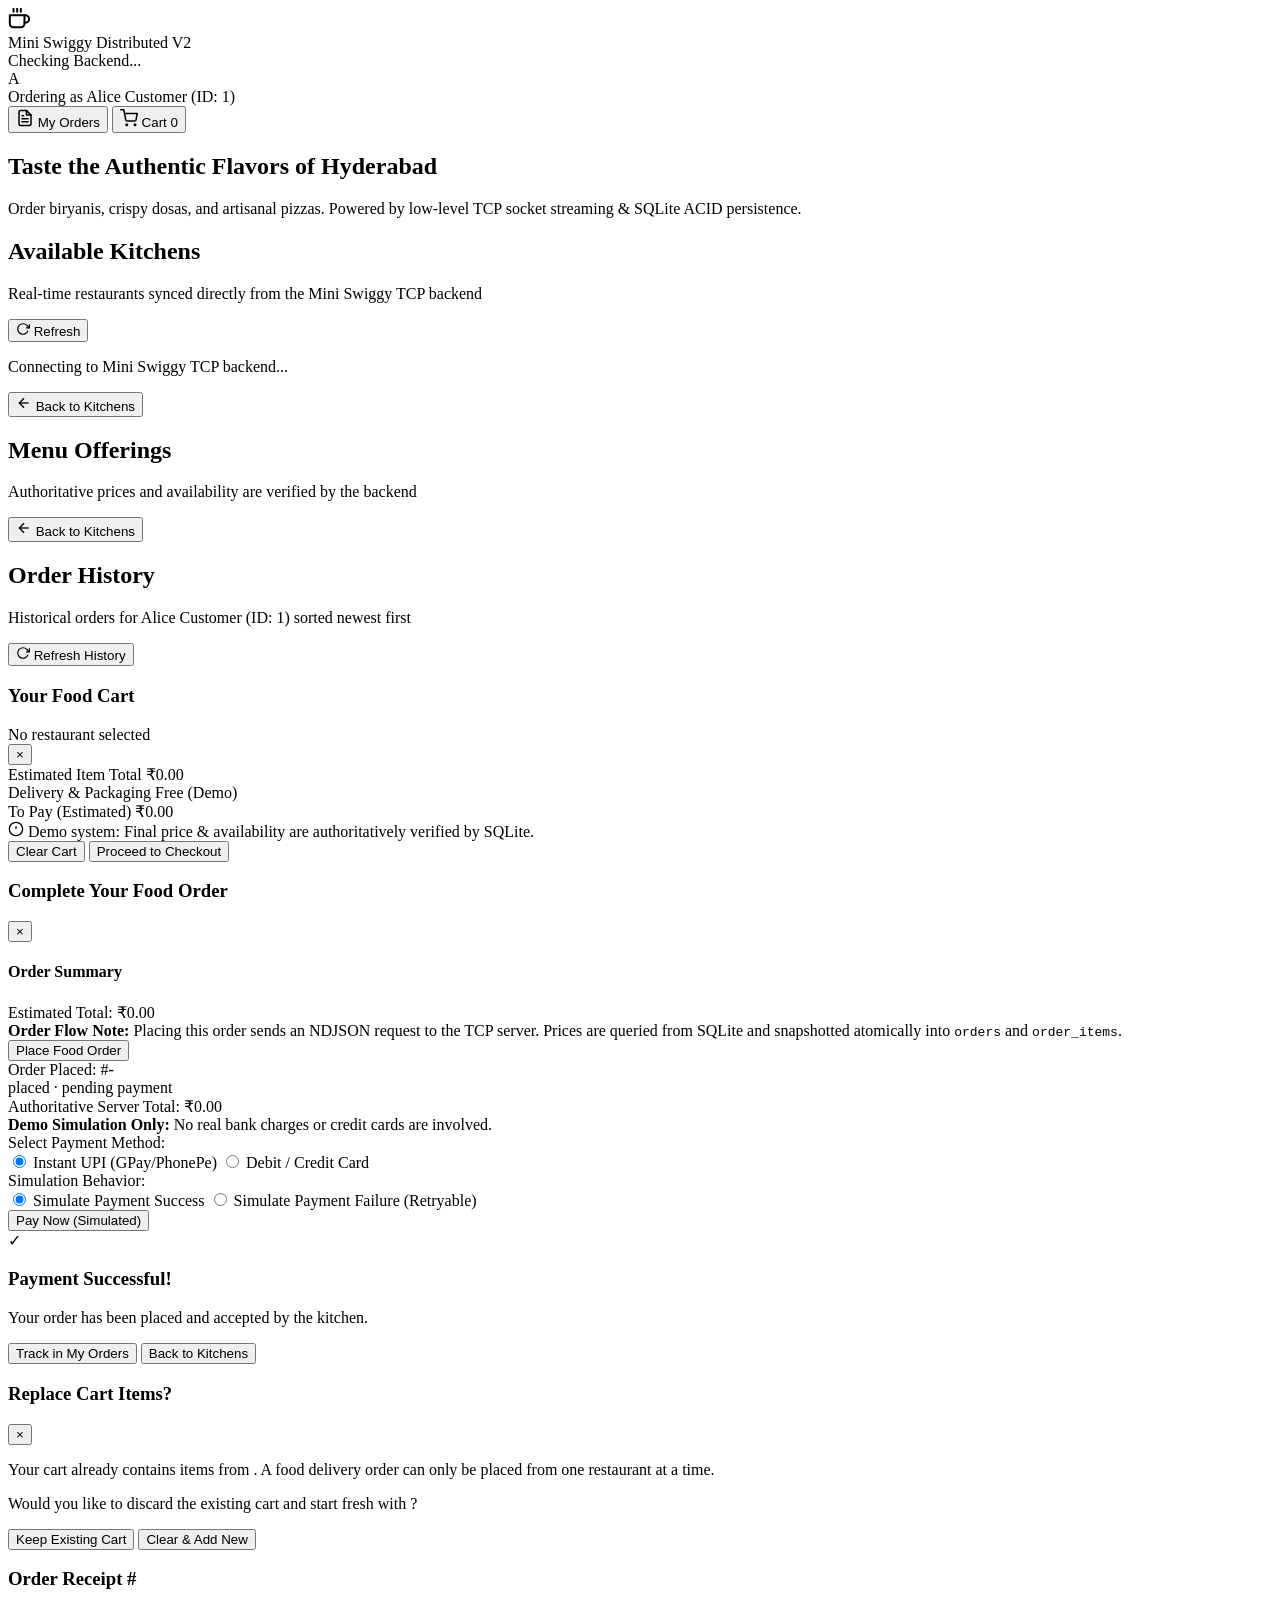
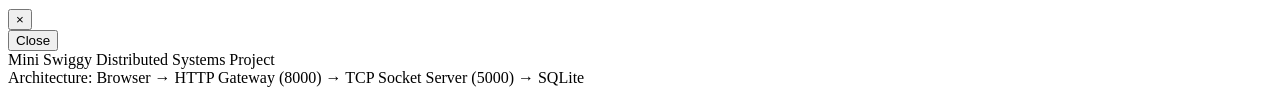
==== web/index.html @ 0da254f9 "Add customer web interface and lightweight HTTP API gateway" ====
<!DOCTYPE html>
<html lang="en">
<head>
  <meta charset="UTF-8">
  <meta name="viewport" content="width=device-width, initial-scale=1.0">
  <title>Mini Swiggy — Distributed Food Delivery</title>
  <link rel="stylesheet" href="/styles.css">
</head>
<body>
  <!-- Global Top Navigation -->
  <header class="top-nav">
    <div class="nav-container">
      <div class="brand-group" id="nav-brand" role="button" tabindex="0">
        <div class="brand-icon">
          <svg viewBox="0 0 24 24" width="22" height="22" fill="none" stroke="currentColor" stroke-width="2.2" stroke-linecap="round" stroke-linejoin="round">
            <path d="M18 8h1a4 4 0 0 1 0 8h-1"></path>
            <path d="M2 8h16v9a4 4 0 0 1-4 4H6a4 4 0 0 1-4-4V8z"></path>
            <line x1="6" y1="1" x2="6" y2="4"></line>
            <line x1="10" y1="1" x2="10" y2="4"></line>
            <line x1="14" y1="1" x2="14" y2="4"></line>
          </svg>
        </div>
        <div class="brand-text">
          <span class="brand-title">Mini Swiggy</span>
          <span class="brand-badge">Distributed V2</span>
        </div>
      </div>

      <!-- Center Status Pill -->
      <div class="backend-status-pill" id="backend-status-badge" title="TCP Backend Connection State">
        <span class="status-dot status-checking"></span>
        <span id="backend-status-text">Checking Backend...</span>
      </div>

      <!-- Right Action Items -->
      <div class="nav-actions">
        <!-- Customer Identity Badge (Verified Seed User Alice Customer) -->
        <div class="customer-badge" title="Development Customer Identity (ID: 1)">
          <div class="customer-avatar">A</div>
          <div class="customer-info">
            <span class="customer-label">Ordering as</span>
            <span class="customer-name" id="current-customer-name">Alice Customer (ID: 1)</span>
          </div>
        </div>

        <button class="nav-btn" id="btn-nav-orders" title="View past orders">
          <svg viewBox="0 0 24 24" width="18" height="18" fill="none" stroke="currentColor" stroke-width="2" stroke-linecap="round" stroke-linejoin="round">
            <path d="M14 2H6a2 2 0 0 0-2 2v16a2 2 0 0 0 2 2h12a2 2 0 0 0 2-2V8z"></path>
            <polyline points="14 2 14 8 20 8"></polyline>
            <line x1="16" y1="13" x2="8" y2="13"></line>
            <line x1="16" y1="17" x2="8" y2="17"></line>
            <polyline points="10 9 9 9 8 9"></polyline>
          </svg>
          <span>My Orders</span>
        </button>

        <button class="nav-btn cart-btn" id="btn-nav-cart" aria-label="Shopping Cart">
          <svg viewBox="0 0 24 24" width="18" height="18" fill="none" stroke="currentColor" stroke-width="2" stroke-linecap="round" stroke-linejoin="round">
            <circle cx="9" cy="21" r="1"></circle>
            <circle cx="20" cy="21" r="1"></circle>
            <path d="M1 1h4l2.68 13.39a2 2 0 0 0 2 1.61h9.72a2 2 0 0 0 2-1.61L23 6H6"></path>
          </svg>
          <span>Cart</span>
          <span class="cart-counter" id="cart-item-count">0</span>
        </button>
      </div>
    </div>
  </header>

  <!-- Notification Banner / Toast Container -->
  <div class="toast-container" id="toast-container" aria-live="polite"></div>

  <!-- Main Content Views -->
  <main class="main-container" id="main-content">
    
    <!-- VIEW 1: Restaurants List -->
    <section class="view-section active" id="view-restaurants">
      <div class="hero-banner">
        <div class="hero-content">
          <h1>Taste the Authentic Flavors of Hyderabad</h1>
          <p>Order biryanis, crispy dosas, and artisanal pizzas. Powered by low-level TCP socket streaming & SQLite ACID persistence.</p>
        </div>
      </div>

      <div class="section-header">
        <div>
          <h2>Available Kitchens</h2>
          <p class="section-subtitle">Real-time restaurants synced directly from the Mini Swiggy TCP backend</p>
        </div>
        <button class="btn-secondary btn-sm" id="btn-refresh-restaurants">
          <svg viewBox="0 0 24 24" width="14" height="14" fill="none" stroke="currentColor" stroke-width="2">
            <path d="M23 4v6h-6"></path>
            <path d="M20.49 15a9 9 0 1 1-2.12-9.36L23 10"></path>
          </svg>
          Refresh
        </button>
      </div>

      <!-- Restaurant Cards Grid -->
      <div class="restaurants-grid" id="restaurants-list">
        <!-- Rendered dynamically by app.js -->
        <div class="loading-state">
          <div class="spinner"></div>
          <p>Connecting to Mini Swiggy TCP backend...</p>
        </div>
      </div>
    </section>

    <!-- VIEW 2: Restaurant Menu -->
    <section class="view-section" id="view-menu">
      <div class="menu-nav-bar">
        <button class="btn-text" id="btn-back-to-restaurants">
          <svg viewBox="0 0 24 24" width="16" height="16" fill="none" stroke="currentColor" stroke-width="2">
            <line x1="19" y1="12" x2="5" y2="12"></line>
            <polyline points="12 19 5 12 12 5"></polyline>
          </svg>
          Back to Kitchens
        </button>
      </div>

      <div class="restaurant-header-card" id="restaurant-detail-header">
        <!-- Rendered dynamically by app.js -->
      </div>

      <div class="section-header">
        <div>
          <h2>Menu Offerings</h2>
          <p class="section-subtitle">Authoritative prices and availability are verified by the backend</p>
        </div>
      </div>

      <div class="menu-grid" id="menu-items-list">
        <!-- Rendered dynamically by app.js -->
      </div>
    </section>

    <!-- VIEW 3: My Orders History -->
    <section class="view-section" id="view-orders">
      <div class="menu-nav-bar">
        <button class="btn-text" id="btn-back-from-orders">
          <svg viewBox="0 0 24 24" width="16" height="16" fill="none" stroke="currentColor" stroke-width="2">
            <line x1="19" y1="12" x2="5" y2="12"></line>
            <polyline points="12 19 5 12 12 5"></polyline>
          </svg>
          Back to Kitchens
        </button>
      </div>

      <div class="section-header">
        <div>
          <h2>Order History</h2>
          <p class="section-subtitle">Historical orders for Alice Customer (ID: 1) sorted newest first</p>
        </div>
        <button class="btn-secondary btn-sm" id="btn-refresh-orders">
          <svg viewBox="0 0 24 24" width="14" height="14" fill="none" stroke="currentColor" stroke-width="2">
            <path d="M23 4v6h-6"></path>
            <path d="M20.49 15a9 9 0 1 1-2.12-9.36L23 10"></path>
          </svg>
          Refresh History
        </button>
      </div>

      <div class="orders-list" id="orders-history-list">
        <!-- Rendered dynamically by app.js -->
      </div>
    </section>

  </main>

  <!-- Slide-out Shopping Cart Drawer -->
  <div class="drawer-overlay" id="cart-drawer-overlay">
    <div class="drawer" id="cart-drawer">
      <div class="drawer-header">
        <div class="drawer-title-group">
          <h3>Your Food Cart</h3>
          <span class="restaurant-tag" id="cart-restaurant-name">No restaurant selected</span>
        </div>
        <button class="close-btn" id="btn-close-cart" aria-label="Close cart">&times;</button>
      </div>

      <div class="drawer-body" id="cart-items-container">
        <!-- Rendered dynamically by app.js -->
      </div>

      <div class="drawer-footer" id="cart-footer">
        <div class="price-summary">
          <div class="price-row">
            <span>Estimated Item Total</span>
            <span id="cart-subtotal-amount">₹0.00</span>
          </div>
          <div class="price-row text-muted">
            <span>Delivery & Packaging</span>
            <span>Free (Demo)</span>
          </div>
          <div class="price-row total-row">
            <span>To Pay (Estimated)</span>
            <span class="total-price" id="cart-total-amount">₹0.00</span>
          </div>
        </div>

        <div class="demo-notice-card">
          <svg viewBox="0 0 24 24" width="16" height="16" fill="none" stroke="currentColor" stroke-width="2">
            <circle cx="12" cy="12" r="10"></circle>
            <line x1="12" y1="8" x2="12" y2="12"></line>
            <line x1="12" y1="16" x2="12.01" y2="16"></line>
          </svg>
          <span>Demo system: Final price & availability are authoritatively verified by SQLite.</span>
        </div>

        <div class="cart-actions">
          <button class="btn-danger-outline btn-sm" id="btn-clear-cart">Clear Cart</button>
          <button class="btn-primary" id="btn-proceed-checkout">Proceed to Checkout</button>
        </div>
      </div>
    </div>
  </div>

  <!-- Checkout & Simulated Payment Modal -->
  <div class="modal-overlay" id="checkout-modal-overlay">
    <div class="modal" id="checkout-modal">
      <div class="modal-header">
        <h3 id="checkout-modal-title">Complete Your Food Order</h3>
        <button class="close-btn" id="btn-close-checkout">&times;</button>
      </div>

      <div class="modal-body" id="checkout-modal-body">
        <!-- STEP 1: Review & Place Order -->
        <div class="checkout-step active" id="checkout-step-review">
          <div class="order-review-box">
            <h4>Order Summary</h4>
            <div id="checkout-items-summary"></div>
            <div class="checkout-total-box">
              <span>Estimated Total:</span>
              <span class="highlight-total" id="checkout-estimated-total">₹0.00</span>
            </div>
          </div>

          <div class="alert-box alert-info">
            <strong>Order Flow Note:</strong> Placing this order sends an NDJSON request to the TCP server. Prices are queried from SQLite and snapshotted atomically into <code>orders</code> and <code>order_items</code>.
          </div>

          <button class="btn-primary btn-block" id="btn-submit-order">
            Place Food Order
          </button>
        </div>

        <!-- STEP 2: Simulated Payment Panel -->
        <div class="checkout-step" id="checkout-step-payment">
          <div class="payment-order-info">
            <div class="info-tag">Order Placed: #<strong id="pay-order-id">-</strong></div>
            <div class="info-status status-placed" id="pay-order-status">placed · pending payment</div>
          </div>

          <div class="payment-amount-hero">
            <span class="pay-label">Authoritative Server Total:</span>
            <span class="pay-amount" id="pay-server-amount">₹0.00</span>
          </div>

          <div class="alert-box alert-warning">
            <strong>Demo Simulation Only:</strong> No real bank charges or credit cards are involved.
          </div>

          <div class="payment-options">
            <label class="form-label">Select Payment Method:</label>
            <div class="payment-methods-grid">
              <label class="method-card">
                <input type="radio" name="pay-method" value="simulated_upi" checked>
                <span>Instant UPI (GPay/PhonePe)</span>
              </label>
              <label class="method-card">
                <input type="radio" name="pay-method" value="simulated_card">
                <span>Debit / Credit Card</span>
              </label>
            </div>

            <!-- Simulation Controller (For testing and demonstrating fault tolerance!) -->
            <div class="sim-toggle-box">
              <label class="form-label">Simulation Behavior:</label>
              <div class="sim-toggle-options">
                <label class="radio-chip">
                  <input type="radio" name="pay-sim-result" value="success" checked>
                  <span class="chip-success">Simulate Payment Success</span>
                </label>
                <label class="radio-chip">
                  <input type="radio" name="pay-sim-result" value="failure">
                  <span class="chip-failure">Simulate Payment Failure (Retryable)</span>
                </label>
              </div>
            </div>
          </div>

          <button class="btn-success btn-block" id="btn-confirm-payment">
            Pay Now (Simulated)
          </button>
        </div>

        <!-- STEP 3: Order Receipt & Confirmation -->
        <div class="checkout-step" id="checkout-step-confirmation">
          <div class="success-banner" id="confirmation-banner">
            <div class="success-icon">✓</div>
            <h3 id="confirmation-title">Payment Successful!</h3>
            <p id="confirmation-subtitle">Your order has been placed and accepted by the kitchen.</p>
          </div>

          <div class="receipt-box" id="confirmation-receipt-content">
            <!-- Rendered dynamically by app.js -->
          </div>

          <div class="confirmation-actions">
            <button class="btn-secondary" id="btn-confirm-view-orders">Track in My Orders</button>
            <button class="btn-primary" id="btn-confirm-back-home">Back to Kitchens</button>
          </div>
        </div>

      </div>
    </div>
  </div>

  <!-- Restaurant Switch Conflict Alert Modal -->
  <div class="modal-overlay" id="conflict-modal-overlay">
    <div class="modal modal-sm" id="conflict-modal">
      <div class="modal-header">
        <h3>Replace Cart Items?</h3>
        <button class="close-btn" id="btn-close-conflict">&times;</button>
      </div>
      <div class="modal-body">
        <p>Your cart already contains items from <strong id="conflict-current-restaurant"></strong>. A food delivery order can only be placed from one restaurant at a time.</p>
        <p class="text-muted">Would you like to discard the existing cart and start fresh with <strong id="conflict-new-restaurant"></strong>?</p>
        <div class="modal-actions">
          <button class="btn-secondary" id="btn-conflict-cancel">Keep Existing Cart</button>
          <button class="btn-danger" id="btn-conflict-confirm">Clear &amp; Add New</button>
        </div>
      </div>
    </div>
  </div>

  <!-- Order Receipt Detail Modal (for My Orders view) -->
  <div class="modal-overlay" id="receipt-modal-overlay">
    <div class="modal" id="receipt-modal">
      <div class="modal-header">
        <h3>Order Receipt #<span id="detail-receipt-id"></span></h3>
        <button class="close-btn" id="btn-close-receipt">&times;</button>
      </div>
      <div class="modal-body" id="detail-receipt-body">
        <!-- Rendered dynamically by app.js -->
      </div>
      <div class="modal-footer">
        <button class="btn-secondary" id="btn-dismiss-receipt">Close</button>
      </div>
    </div>
  </div>

  <footer class="app-footer">
    <div class="footer-container">
      <div class="footer-brand">Mini Swiggy Distributed Systems Project</div>
      <div class="footer-meta">
        <span>Architecture: Browser &rarr; HTTP Gateway (8000) &rarr; TCP Socket Server (5000) &rarr; SQLite</span>
      </div>
    </div>
  </footer>

  <script src="/app.js"></script>
</body>
</html>
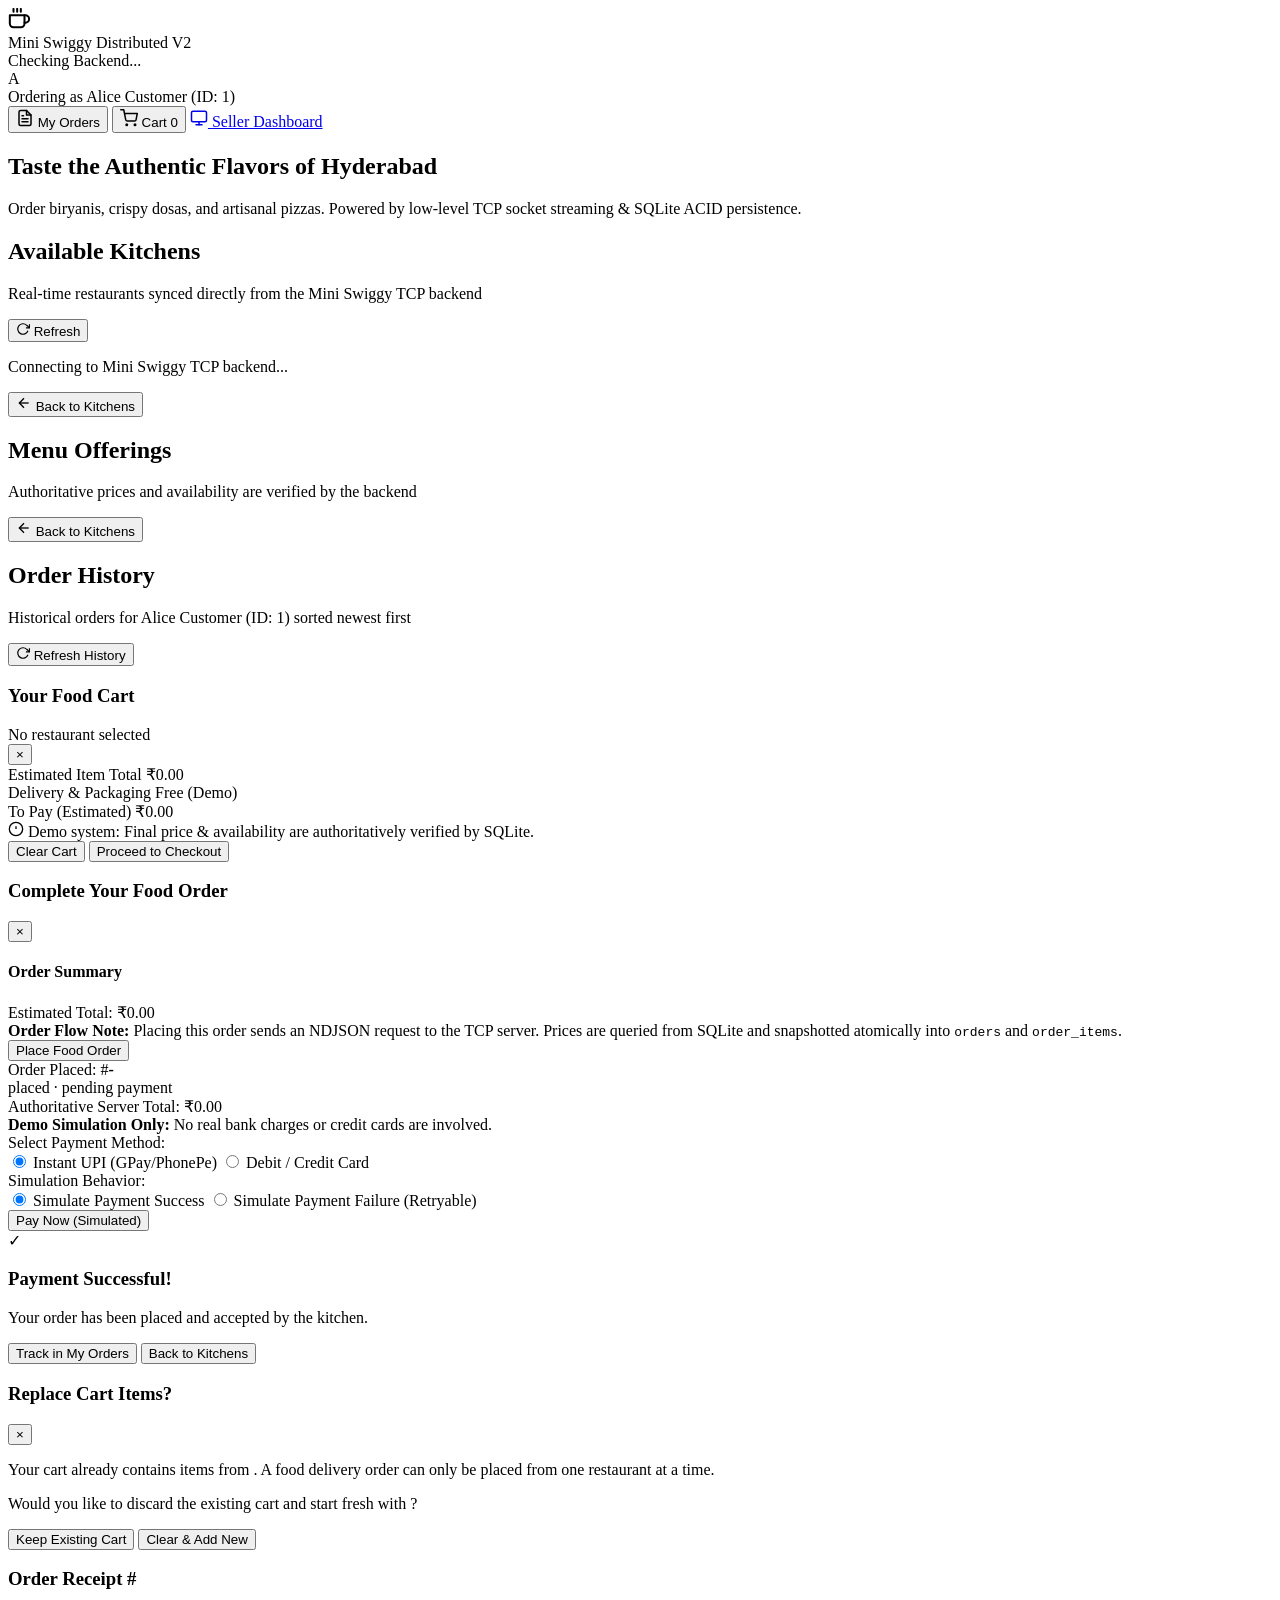
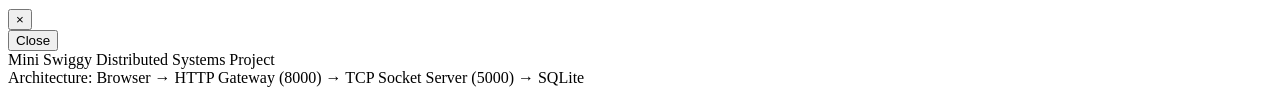
==== commit 9f3772d8: "Add seller dashboard and restaurant order management" ====
--- a/web/index.html
+++ b/web/index.html
@@ -63,6 +63,15 @@
           <span>Cart</span>
           <span class="cart-counter" id="cart-item-count">0</span>
         </button>
+
+        <a href="/seller" class="nav-btn seller-hub-link" id="link-nav-seller" title="Switch to Restaurant Seller Dashboard">
+          <svg viewBox="0 0 24 24" width="18" height="18" fill="none" stroke="currentColor" stroke-width="2" stroke-linecap="round" stroke-linejoin="round">
+            <rect x="2" y="3" width="20" height="14" rx="2" ry="2"></rect>
+            <line x1="8" y1="21" x2="16" y2="21"></line>
+            <line x1="12" y1="17" x2="12" y2="21"></line>
+          </svg>
+          <span>Seller Dashboard</span>
+        </a>
       </div>
     </div>
   </header>
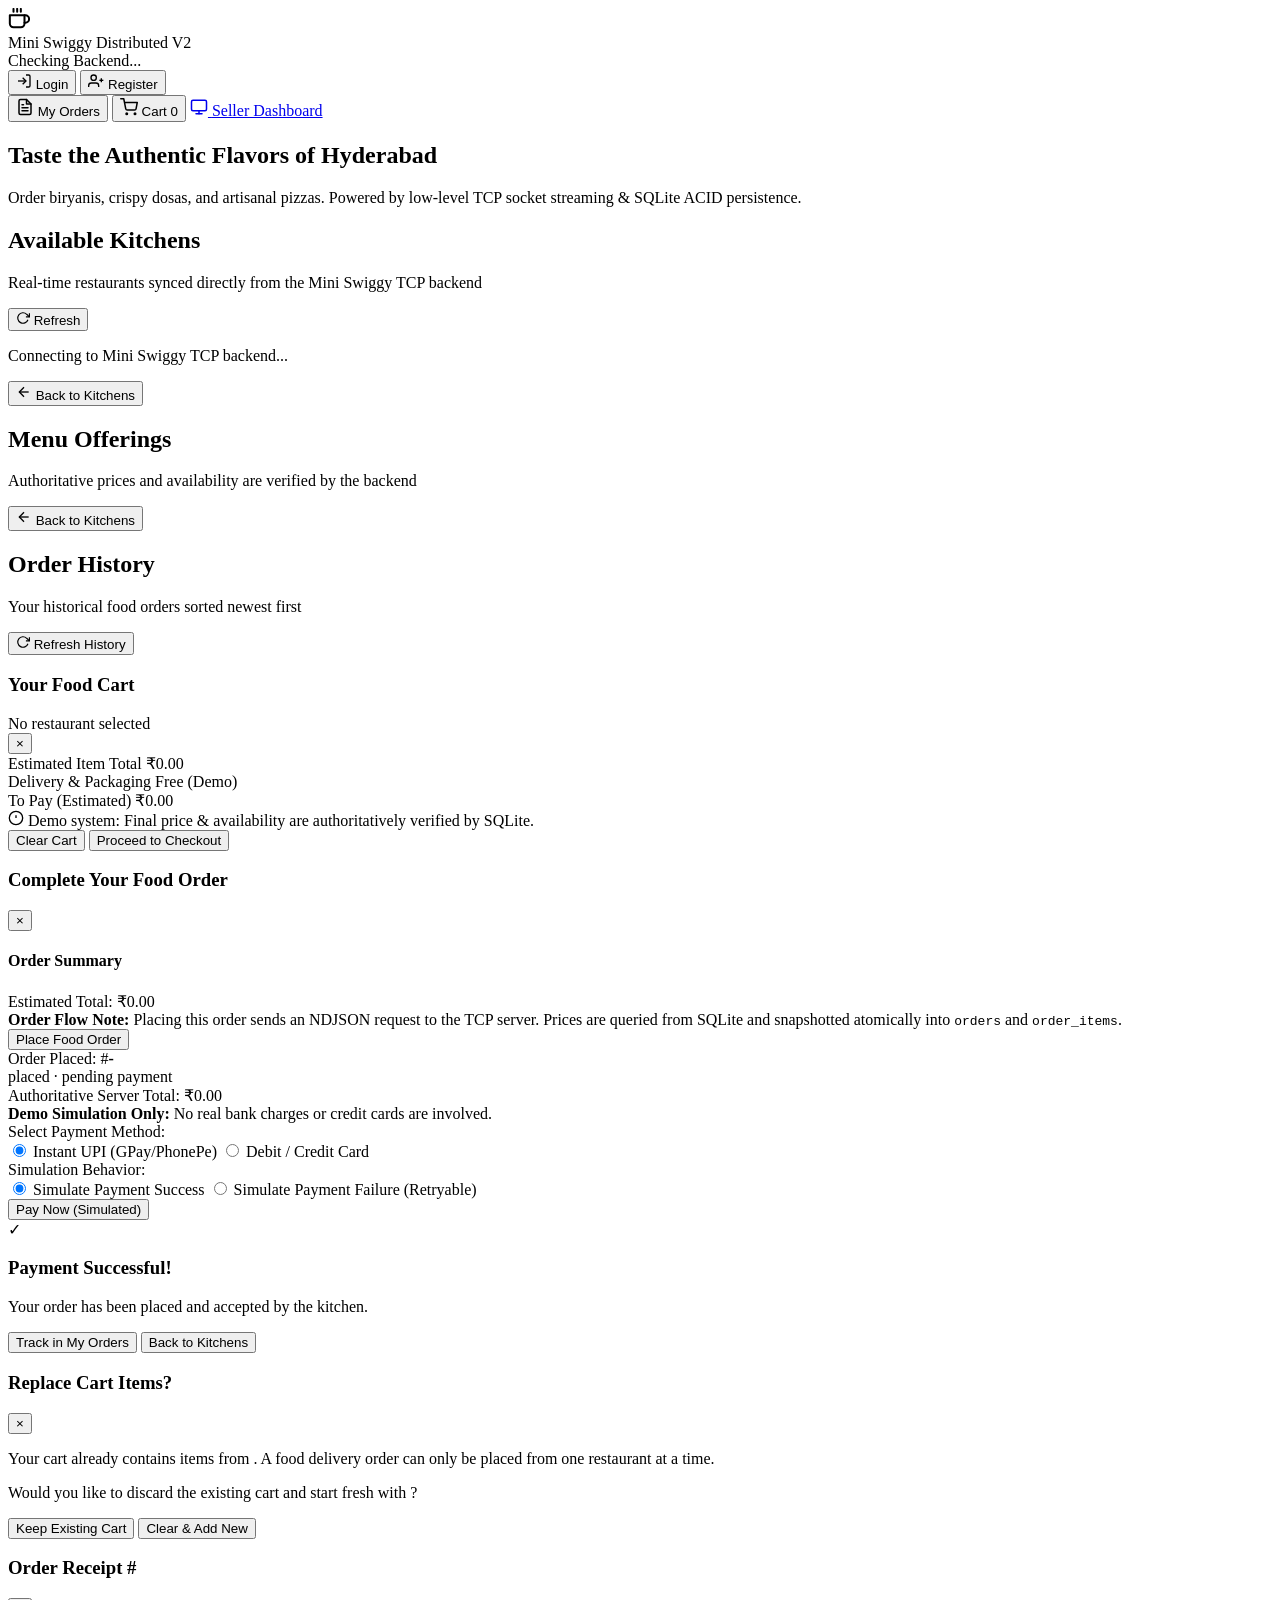
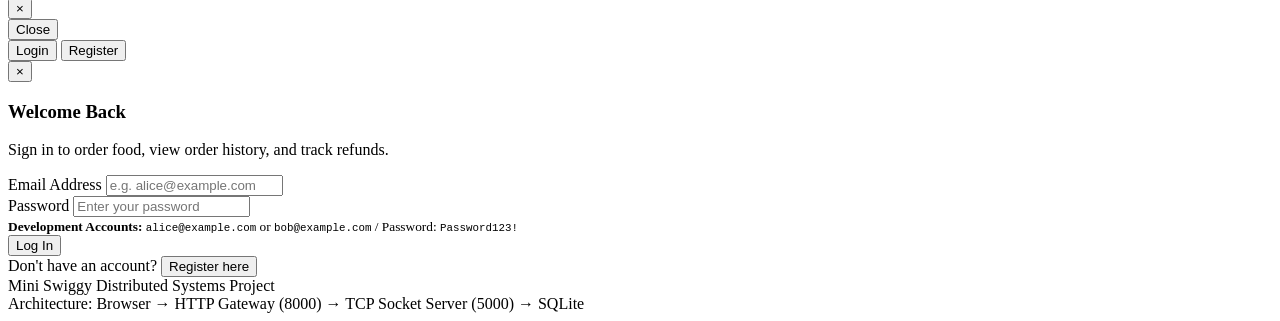
==== commit 5f3f3cce: "feat(v4.1): integrate frontend authentication UI, session management, and verification flow" ====
--- a/web/index.html
+++ b/web/index.html
@@ -34,13 +34,44 @@
 
       <!-- Right Action Items -->
       <div class="nav-actions">
-        <!-- Customer Identity Badge (Verified Seed User Alice Customer) -->
-        <div class="customer-badge" title="Development Customer Identity (ID: 1)">
-          <div class="customer-avatar">A</div>
-          <div class="customer-info">
-            <span class="customer-label">Ordering as</span>
-            <span class="customer-name" id="current-customer-name">Alice Customer (ID: 1)</span>
-          </div>
+        <!-- Auth Buttons (Visible when Logged Out) -->
+        <div class="auth-nav-logged-out" id="auth-nav-logged-out">
+          <button class="nav-btn btn-auth-login" id="btn-nav-login">
+            <svg viewBox="0 0 24 24" width="16" height="16" fill="none" stroke="currentColor" stroke-width="2">
+              <path d="M15 3h4a2 2 0 0 1 2 2v14a2 2 0 0 1-2 2h-4"></path>
+              <polyline points="10 17 15 12 10 7"></polyline>
+              <line x1="15" y1="12" x2="3" y2="12"></line>
+            </svg>
+            <span>Login</span>
+          </button>
+          <button class="nav-btn btn-auth-register" id="btn-nav-register">
+            <svg viewBox="0 0 24 24" width="16" height="16" fill="none" stroke="currentColor" stroke-width="2">
+              <path d="M16 21v-2a4 4 0 0 0-4-4H5a4 4 0 0 0-4 4v2"></path>
+              <circle cx="8.5" cy="7" r="4"></circle>
+              <line x1="20" y1="8" x2="20" y2="14"></line>
+              <line x1="23" y1="11" x2="17" y2="11"></line>
+            </svg>
+            <span>Register</span>
+          </button>
+        </div>
+
+        <!-- Customer Identity & Logout (Visible when Logged In) -->
+        <div class="auth-nav-logged-in" id="auth-nav-logged-in" style="display: none;">
+          <div class="customer-badge" id="customer-identity-badge" title="Authenticated Customer Profile">
+            <div class="customer-avatar" id="current-customer-avatar">A</div>
+            <div class="customer-info">
+              <span class="customer-label">Ordering as</span>
+              <span class="customer-name" id="current-customer-name">Guest</span>
+            </div>
+          </div>
+          <button class="nav-btn btn-logout" id="btn-nav-logout" title="Sign out of your account">
+            <svg viewBox="0 0 24 24" width="16" height="16" fill="none" stroke="currentColor" stroke-width="2">
+              <path d="M9 21H5a2 2 0 0 1-2-2V5a2 2 0 0 1 2-2h4"></path>
+              <polyline points="16 17 21 12 16 7"></polyline>
+              <line x1="21" y1="12" x2="9" y2="12"></line>
+            </svg>
+            <span>Logout</span>
+          </button>
         </div>
 
         <button class="nav-btn" id="btn-nav-orders" title="View past orders">
@@ -158,7 +189,7 @@
       <div class="section-header">
         <div>
           <h2>Order History</h2>
-          <p class="section-subtitle">Historical orders for Alice Customer (ID: 1) sorted newest first</p>
+          <p class="section-subtitle">Your historical food orders sorted newest first</p>
         </div>
         <button class="btn-secondary btn-sm" id="btn-refresh-orders">
           <svg viewBox="0 0 24 24" width="14" height="14" fill="none" stroke="currentColor" stroke-width="2">
@@ -353,8 +384,126 @@
       <div class="modal-body" id="detail-receipt-body">
         <!-- Rendered dynamically by app.js -->
       </div>
-      <div class="modal-footer">
+      <div class="modal-footer" id="detail-receipt-footer">
         <button class="btn-secondary" id="btn-dismiss-receipt">Close</button>
+      </div>
+    </div>
+  </div>
+
+  <!-- Authentication Modal (Login / Register / Verify) -->
+  <div class="modal-overlay" id="auth-modal-overlay">
+    <div class="modal auth-modal" id="auth-modal">
+      <div class="modal-header auth-modal-header">
+        <div class="auth-tabs" role="tablist">
+          <button type="button" class="auth-tab-btn active" id="tab-btn-login" role="tab" aria-selected="true">Login</button>
+          <button type="button" class="auth-tab-btn" id="tab-btn-register" role="tab" aria-selected="false">Register</button>
+        </div>
+        <button class="close-btn" id="btn-close-auth" aria-label="Close modal">&times;</button>
+      </div>
+
+      <div class="modal-body auth-modal-body">
+        <!-- Tab 1: Login Form -->
+        <form id="form-login" class="auth-form-panel active">
+          <div class="auth-form-header">
+            <h3>Welcome Back</h3>
+            <p>Sign in to order food, view order history, and track refunds.</p>
+          </div>
+
+          <div class="alert-box alert-error" id="login-error-box" style="display: none;"></div>
+          <div class="alert-box alert-success" id="login-success-box" style="display: none;"></div>
+
+          <div class="form-group">
+            <label class="form-label" for="login-email">Email Address</label>
+            <input type="email" id="login-email" class="form-input" placeholder="e.g. alice@example.com" required autocomplete="email">
+          </div>
+
+          <div class="form-group">
+            <label class="form-label" for="login-password">Password</label>
+            <input type="password" id="login-password" class="form-input" placeholder="Enter your password" required autocomplete="current-password">
+          </div>
+
+          <div class="auth-dev-hint">
+            <small><strong>Development Accounts:</strong> <code>alice@example.com</code> or <code>bob@example.com</code> / Password: <code>Password123!</code></small>
+          </div>
+
+          <button type="submit" class="btn-primary btn-block" id="btn-submit-login">
+            <span>Log In</span>
+          </button>
+
+          <div class="auth-switch-text">
+            <span>Don't have an account?</span>
+            <button type="button" class="btn-link" id="link-switch-to-register">Register here</button>
+          </div>
+        </form>
+
+        <!-- Tab 2: Register Form -->
+        <form id="form-register" class="auth-form-panel" style="display: none;">
+          <div class="auth-form-header">
+            <h3>Create Account</h3>
+            <p>Join Mini Swiggy to start ordering from authentic kitchens.</p>
+          </div>
+
+          <div class="alert-box alert-error" id="register-error-box" style="display: none;"></div>
+          <div class="alert-box alert-success" id="register-success-box" style="display: none;"></div>
+
+          <div class="form-group">
+            <label class="form-label" for="register-name">Full Name</label>
+            <input type="text" id="register-name" class="form-input" placeholder="e.g. Priya Sharma" required autocomplete="name">
+          </div>
+
+          <div class="form-group">
+            <label class="form-label" for="register-email">Email Address</label>
+            <input type="email" id="register-email" class="form-input" placeholder="e.g. priya@example.com" required autocomplete="email">
+          </div>
+
+          <div class="form-group">
+            <label class="form-label" for="register-password">Password</label>
+            <input type="password" id="register-password" class="form-input" placeholder="Minimum 8 characters (letters + numbers)" required autocomplete="new-password">
+          </div>
+
+          <div class="form-group">
+            <label class="form-label" for="register-confirm-password">Confirm Password</label>
+            <input type="password" id="register-confirm-password" class="form-input" placeholder="Re-enter your password" required autocomplete="new-password">
+          </div>
+
+          <button type="submit" class="btn-primary btn-block" id="btn-submit-register">
+            <span>Register Account</span>
+          </button>
+
+          <div class="auth-switch-text">
+            <span>Already have an account?</span>
+            <button type="button" class="btn-link" id="link-switch-to-login">Log in here</button>
+          </div>
+        </form>
+
+        <!-- Verification Card (Shown after successful registration) -->
+        <div id="register-verification-card" class="verification-card" style="display: none;">
+          <div class="verification-card-icon">
+            <svg viewBox="0 0 24 24" width="36" height="36" fill="none" stroke="var(--primary)" stroke-width="2">
+              <path d="M4 4h16c1.1 0 2 .9 2 2v12c0 1.1-.9 2-2 2H4c-1.1 0-2-.9-2-2V6c0-1.1.9-2 2-2z"></path>
+              <polyline points="22,6 12,13 2,6"></polyline>
+            </svg>
+          </div>
+          <h4>Email Verification Required</h4>
+          <p id="verification-card-msg">Account registered! Please verify your email before logging in.</p>
+
+          <div class="dev-verification-banner">
+            <div class="dev-badge-title">
+              <span class="badge-dev">Development Mode</span>
+              <span>Email simulator active</span>
+            </div>
+            <p class="dev-explanation">In production, a link is emailed. In this local development environment, verification links are logged to console and <code>logs/dev_emails.jsonl</code>:</p>
+            <div class="dev-link-preview" id="dev-link-preview"></div>
+            <button type="button" class="btn-success btn-sm btn-block" id="btn-dev-auto-verify">
+              Verify Email Now (Development Shortcut)
+            </button>
+          </div>
+
+          <div class="verification-actions">
+            <button type="button" class="btn-secondary btn-sm" id="btn-back-to-login-after-verify">Proceed to Login</button>
+          </div>
+        </div>
+
       </div>
     </div>
   </div>
